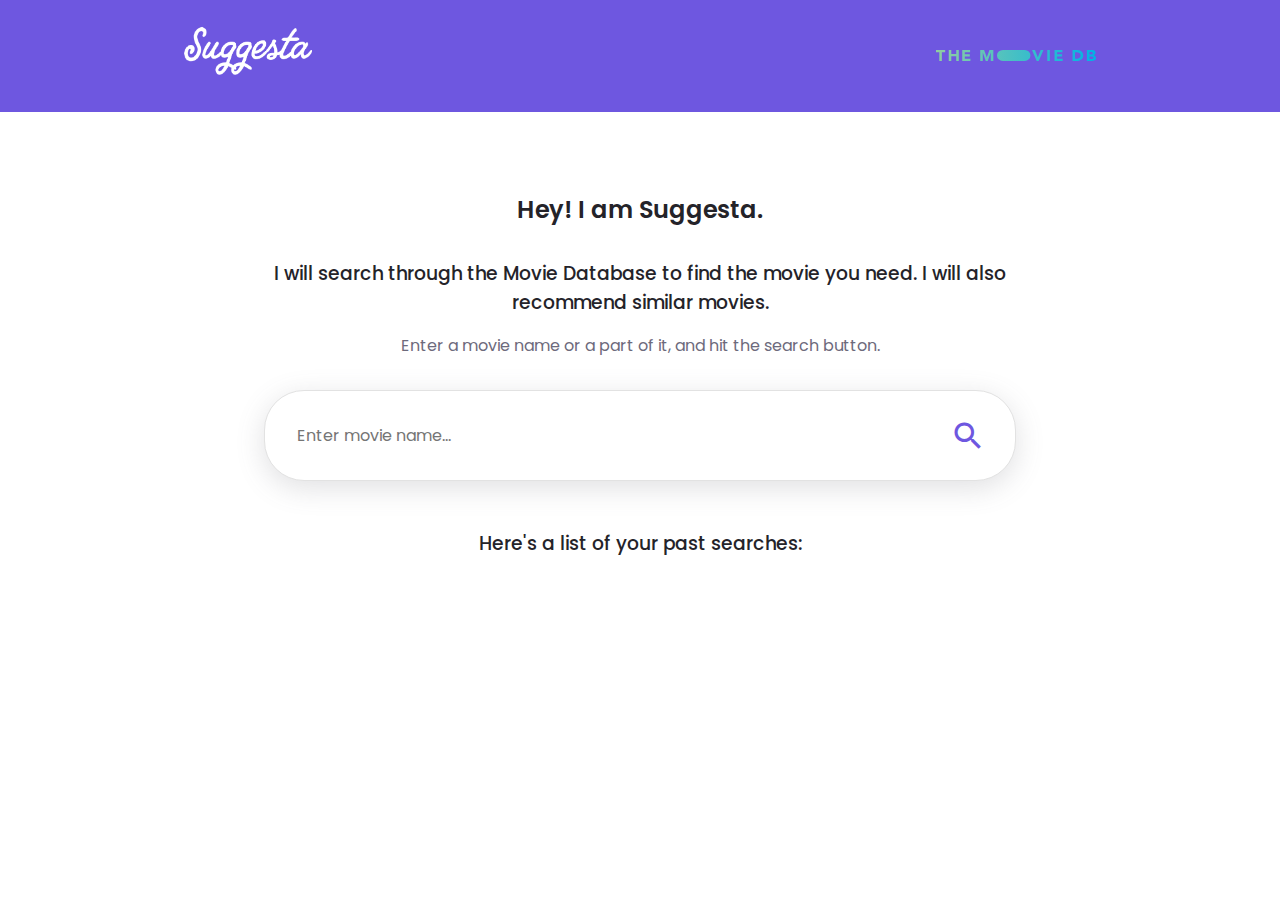
==== index.html @ da59e88a "cache limit" ====
<!DOCTYPE html>
<html lang="en">
<head>
    <meta charset="UTF-8">
    <meta http-equiv="X-UA-Compatible" content="IE=edge">
    <meta name="viewport" content="width=device-width, initial-scale=1.0">
    <meta name="theme-color" content="#7161EF">
    <title>Suggesta</title>
    <link rel="icon" type="image/x-icon" href="/favicon.png">
    <link rel="apple-touch-icon" href="/img/apple-touch-icon.png">
    
    <link href="https://fonts.googleapis.com/icon?family=Material+Icons" rel="stylesheet">
    <link rel="stylesheet" href="./css/main.css">
    <link rel="manifest" href="/manifest.json">
</head>
<body id="home">
    <header>
        <div class="header header__container container">
            <h1>
                <a href="/"><img src="./img/logo.png" class="header__logo" alt=""></a>
            </h1>
            <div class="tmdb__logo" >
                <img src="./img/tmdb-logo.svg" alt="">
            </div>
        </div>
    </header>
    <main>
        <section class="container search__container main__content" id="searchArea" >
            <h2 class="title">Hey! I am Suggesta.</h2>
                <h3 class="subtitle">I will search through the Movie Database to find the movie you need. I will also recommend similar movies.</h3>
                <p>Enter a movie name or a part of it, and hit the search button.</p>
            <div class="search__content">
                <form id="searchForm">
                    <input id="search" class="searchbar" type="search" placeholder="Enter movie name...">
                    <button class="search__button" type="submit">
                        <span class="material-icons md-36">
                            search
                        </span>
                    </button>
                </form>
                
            </div>
        </section>
        <section class="container error__container display-none" id="offline">
            <p>Hmm...I noticed you're offline. You can keep using the app but do not search for anything new. Otherwise you'll see a sad crab. It doesn't bite, though.</p>
        </section>
        <section class="conatiner pastsearches__container" id="pastSearches">
            <h3 class="subtitle">Here's a list of your past searches: </h3>
        </section>
    </main>
    <footer>

    </footer>
    <script src="./js/app.js"></script>
</body>
</html>
---- css/main.css ----
@import url('https://fonts.googleapis.com/css2?family=Poppins:wght@400;500;600&display=swap');

:root {
    --header-height: 3rem;

    /*========== Colors ==========*/
    --first-color: #6e57e0;
    --title-color: #242329;
    --text-color: #6d6a7c;

    /*========== Font and typography ==========*/
    --body-font: 'Poppins', sans-serif;

    /* .5rem = 8px, 1rem = 16px, 1.5rem = 24px ... */
    --big-font-size: 2rem;
    --h1-font-size: 1.728rem;
    --h2-font-size: 1.44rem;
    --h3-font-size: 1.2rem;
    --normal-font-size: 1rem;
    --small-font-size: 0.833rem;
    --smaller-font-size: 0.694rem;

    /*========== Font weight ==========*/
    --font-medium: 500;
    --font-semi-bold: 600;

    /*========== Margin Bottom ==========*/
    /* .25rem = 4px, .5rem = 8px, .75rem = 12px ... */
    --mb-0-25: 0.25rem;
    --mb-0-5: 0.5rem;
    --mb-0-75: 0.75rem;
    --mb-1: 1rem;
    --mb-1-5: 1.5rem;
    --mb-2: 2rem;
    --mb-2-5: 2.5rem;
    --mb-3: 3rem;

    /*========== z index ==========*/
    --z-tooltip: 10;
    --z-fixed: 100;
    --z-modal: 1000;
}

/* Rules for sizing the icon. */
.material-icons {
    color: var(--first-color);
}
.material-icons.md-18 { font-size: 18px; }
.material-icons.md-24 { font-size: 24px; }
.material-icons.md-36 { font-size: 36px; }
.material-icons.md-48 { font-size: 48px; }

/* Base */
* {
    box-sizing: border-box;
    margin: 0;
    padding: 0;
}

html {
    scroll-behavior: smooth;
}

body {
    margin: 0 0 var(--header-height) 0;
    font-family: var(--body-font);
    font-size: var(--normal-font-size);
    background-color: var(--body-color);
    color: var(--text-color);
}

input[type="search"]::-webkit-search-decoration,
input[type="search"]::-webkit-search-cancel-button,
input[type="search"]::-webkit-search-results-button,
input[type="search"]::-webkit-search-results-decoration {
    -webkit-appearance:none;
}

h1, h2 {
    color: var(--title-color);
    font-weight: var(--font-semi-bold);
}

h3 {
    color: var(--title-color);
    font-weight: var(--font-medium);
    text-align: center;
}

ul {
    list-style-type: none;
}

a {
    text-decoration: none;
}

a:hover,
button:hover,
.card:hover {
    cursor: pointer;
}


/* Reusable classes */
.container {
    padding: 1.5rem;
}

.title {
margin-bottom: var(--mb-2);
text-align: center;
}

.subtitle {
    margin-bottom: var(--mb-1);
    margin-top: var(--mb-1);
}

/* Header */

header {
    background-color: var(--first-color);

}

.block {
    display: block;
}

.header__container {
    margin: 0 auto;
    max-width: 60rem;
    display: flex;
    flex-direction: row;
    flex-wrap: wrap;
    justify-content: space-between;
    align-items: center;
    gap: 2rem;
}



.header__logo {
    flex-grow: 0;
    width: 8rem;
    height: auto;
}

/* Search bar */
input[type="search"]::-webkit-search-decoration,
input[type="search"]::-webkit-search-cancel-button,
input[type="search"]::-webkit-search-results-button,
input[type="search"]::-webkit-search-results-decoration {
    -webkit-appearance:none;
}

.search__container {
    width: 100%;
    max-width: 50em;
    display: block;
    margin: 0 auto;
    padding-top: 5rem;
    padding-bottom: 2rem;
}

.search__content {
    position: relative;
    display: flex;
    flex-direction: column;
    align-items: center;
}

.search__container p {
    margin-bottom: var(--mb-2);
    text-align: center;
}

form {
    width: 100%;
}

input {
    width: 100%;
    min-width: 15rem;
    padding: 2rem 2rem;
    border-radius: 2.5rem;
    border: 0.1rem solid #e2e2e2;
    font-size: 1rem;
    box-shadow: rgba(100, 100, 111, 0.2) 0px 7px 29px 0px;
    font-family: 'Poppins', sans-serif;
}

input:active,
input:focus{
    outline: none;
    border: 0.2rem solid var(--first-color)
}




.search__button {
    position: absolute;
    bottom: 1.5rem;
    right:0.5rem;
    width: 5rem;
    border: none;
    height: fit-content;
    background-color: rgb(255, 255, 255, 0);
}

/* Header searchbar */

.header__searchbar input {
    padding: 1rem 1.5rem;
}

.header__searchbar .search__button {
    bottom: 0.5rem;
    right: 0;
}

.header__searchbar {
    position: relative;
    display: flex;
    flex-direction: column;
    align-items: center;
    flex-grow: 1;
}


.tmdb__logo {
    width: 10rem;
    height: auto;
    flex-grow: 0;
}


/* Results */
.results__container {
    width: 100%;
    max-width: 60em;
    display: flex;
    flex-direction: column;
    margin: 0 auto;
    padding-top: 4rem;
    padding-bottom: 10rem;
}

.results__content {
    margin: 0 auto;
    max-width: 70rem;
    display: flex;
    flex-direction: row;
    flex-wrap: wrap;
    justify-content: center;
    align-items: stretch;
    gap: 3rem;
}



.results__card {
    display: flex;
    flex-direction: column;
    justify-content: flex-start;
    width: 100%;
    max-width: 100%;
    padding: 1.5rem;
    box-shadow: rgba(100, 100, 111, 0.2) 0px 7px 29px 0px;
    border-radius: 0.5rem;
    text-align: left;
}

.results__card h3 {
    text-align: left;
}


@media screen and (min-width: 40em) {
    .results__card {
        max-width: 25em;
    }
}

.results__card img {
    max-height: 10rem;

}

.movie__info {
    display: flex;
    flex-direction: row;
    gap: 1rem;

}

.movie__info-text {
    padding-left: 1rem;
}

.movie__description {
    margin-top: 1rem;
    /* display: -webkit-box;
    -webkit-line-clamp: 3;
    -webkit-box-orient: vertical;  
    overflow: hidden; */
    
}

/* Error */
.error__container {
    max-width: 50em;
    text-align: center;
    margin: 0 auto;
}

.gif img {
    width: 100%;
}

.small-gif {
    width: 3rem;
    display: inline;
}
/* Offline */

.display-none {
    display: none;
}
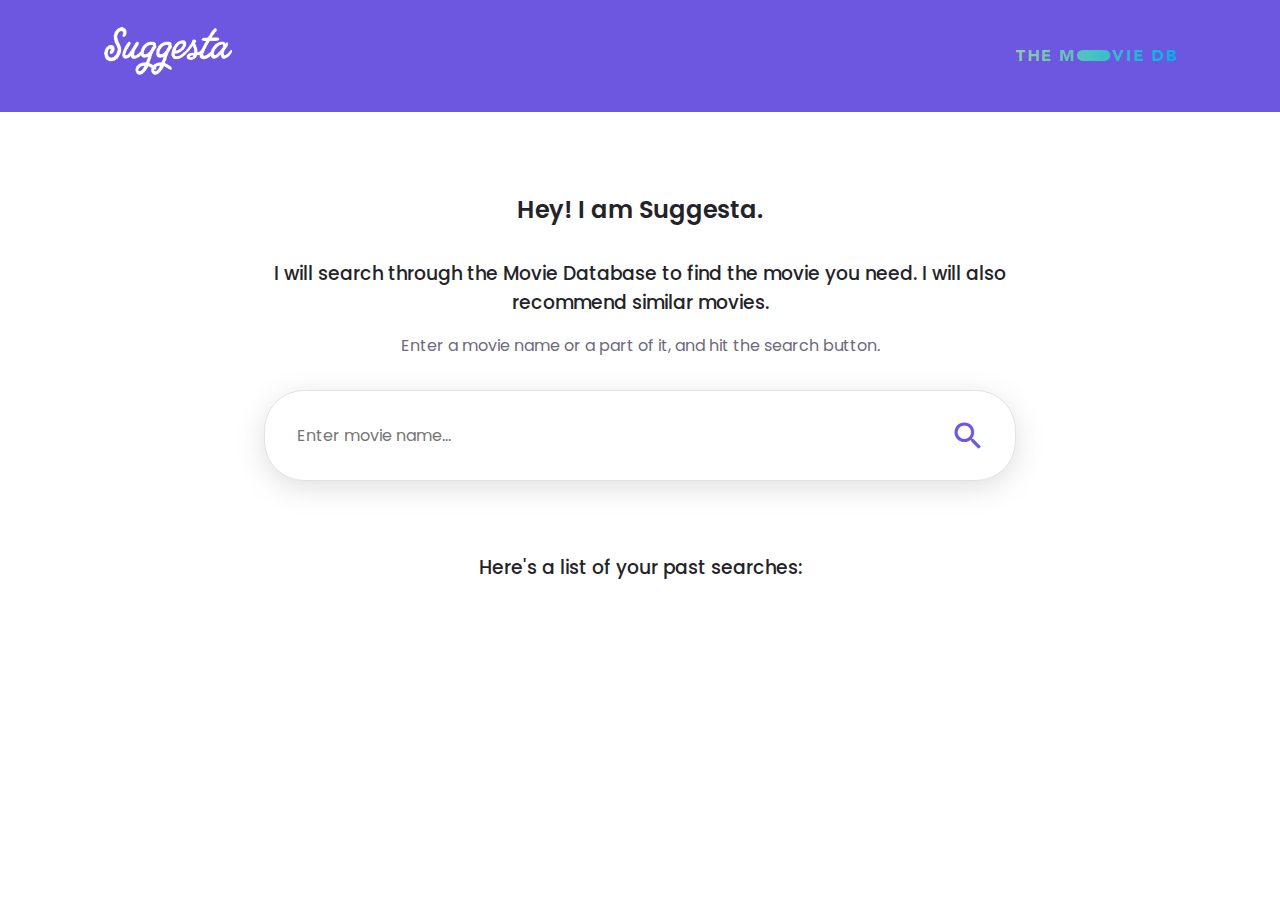
==== commit b610e989: "cards listeners on suggest page" ====
--- a/index.html
+++ b/index.html
@@ -44,8 +44,11 @@
         <section class="container error__container display-none" id="offline">
             <p>Hmm...I noticed you're offline. You can keep using the app but do not search for anything new. Otherwise you'll see a sad crab. It doesn't bite, though.</p>
         </section>
-        <section class="conatiner pastsearches__container" id="pastSearches">
+        <section class="container pastsearches__container" >
             <h3 class="subtitle">Here's a list of your past searches: </h3>
+            <ol class="pastsearches__content" id="pastSearches">
+
+            </ol>
         </section>
     </main>
     <footer>
--- a/css/main.css
+++ b/css/main.css
@@ -130,15 +130,21 @@
 
 .header__container {
     margin: 0 auto;
-    max-width: 60rem;
+    max-width: 70rem;
     display: flex;
     flex-direction: row;
     flex-wrap: wrap;
-    justify-content: space-between;
+    justify-content: center;
     align-items: center;
     gap: 2rem;
 }
 
+
+@media screen and (min-width: 40em) {
+   .header__container {
+       justify-content: space-between;
+   }
+}
 
 
 .header__logo {
@@ -240,7 +246,7 @@
 /* Results */
 .results__container {
     width: 100%;
-    max-width: 60em;
+    max-width: 70em;
     display: flex;
     flex-direction: column;
     margin: 0 auto;
@@ -250,7 +256,6 @@
 
 .results__content {
     margin: 0 auto;
-    max-width: 70rem;
     display: flex;
     flex-direction: row;
     flex-wrap: wrap;
@@ -273,6 +278,11 @@
     text-align: left;
 }
 
+.results__card:hover {
+    transform: scale(1.05);
+    cursor: pointer;
+}
+
 .results__card h3 {
     text-align: left;
 }
@@ -280,7 +290,7 @@
 
 @media screen and (min-width: 40em) {
     .results__card {
-        max-width: 25em;
+        max-width: 20em;
     }
 }
 
@@ -309,6 +319,9 @@
     
 }
 
+/* Past Searches */
+
+
 /* Error */
 .error__container {
     max-width: 50em;
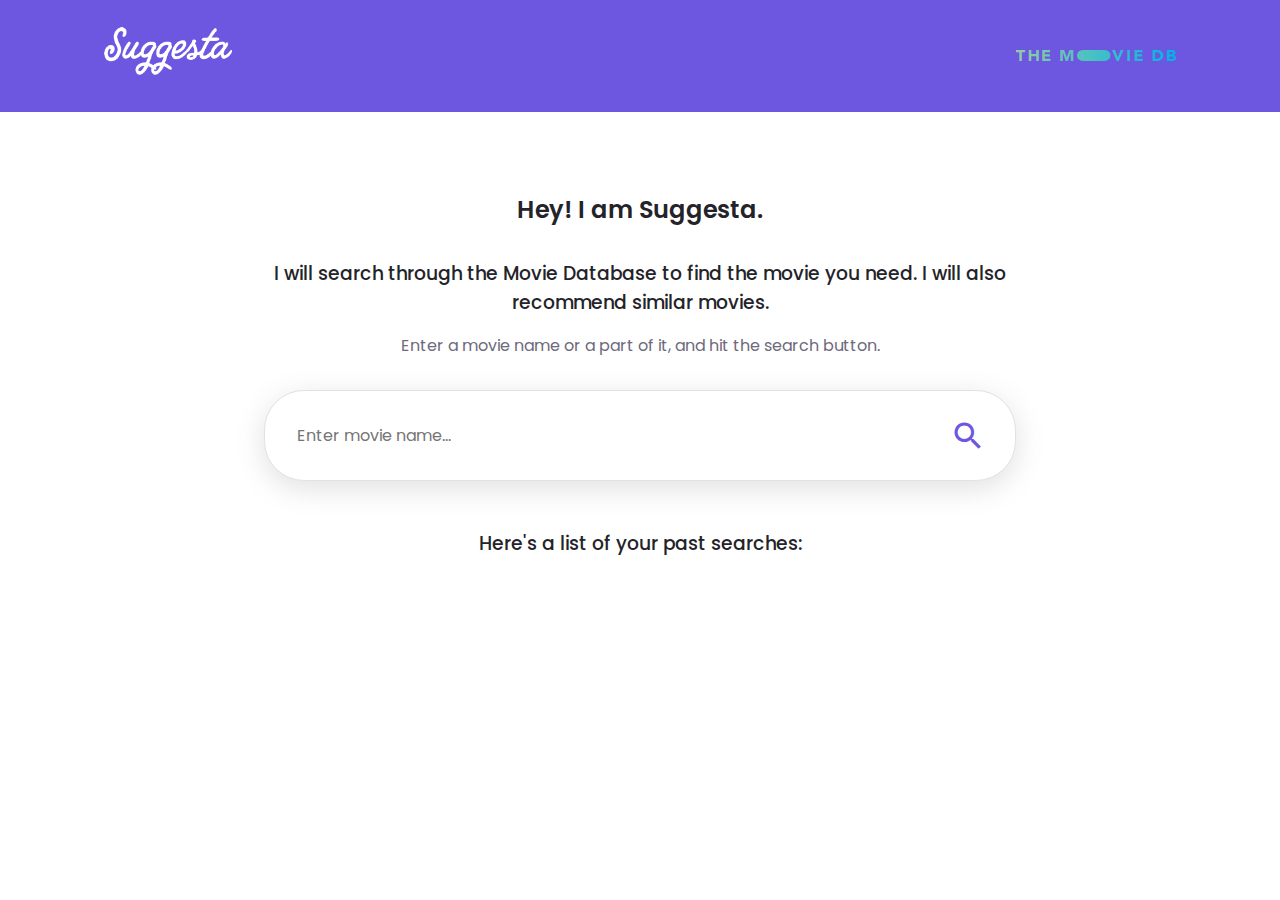
==== commit 1b540a29: "past searches functionality" ====
--- a/index.html
+++ b/index.html
@@ -14,7 +14,7 @@
     <link rel="manifest" href="/manifest.json">
 </head>
 <body id="home">
-    <header>
+    <header id="header">
         <div class="header header__container container">
             <h1>
                 <a href="/"><img src="./img/logo.png" class="header__logo" alt=""></a>
@@ -44,11 +44,11 @@
         <section class="container error__container display-none" id="offline">
             <p>Hmm...I noticed you're offline. You can keep using the app but do not search for anything new. Otherwise you'll see a sad crab. It doesn't bite, though.</p>
         </section>
-        <section class="container pastsearches__container" >
+        <section class="pastsearches__container" >
             <h3 class="subtitle">Here's a list of your past searches: </h3>
-            <ol class="pastsearches__content" id="pastSearches">
+            <div class="pastsearches__content" id="pastSearches">
 
-            </ol>
+            </div>
         </section>
     </main>
     <footer>
--- a/css/main.css
+++ b/css/main.css
@@ -10,38 +10,14 @@
 
     /*========== Font and typography ==========*/
     --body-font: 'Poppins', sans-serif;
-
-    /* .5rem = 8px, 1rem = 16px, 1.5rem = 24px ... */
-    --big-font-size: 2rem;
-    --h1-font-size: 1.728rem;
-    --h2-font-size: 1.44rem;
-    --h3-font-size: 1.2rem;
     --normal-font-size: 1rem;
-    --small-font-size: 0.833rem;
-    --smaller-font-size: 0.694rem;
 
     /*========== Font weight ==========*/
     --font-medium: 500;
     --font-semi-bold: 600;
-
-    /*========== Margin Bottom ==========*/
-    /* .25rem = 4px, .5rem = 8px, .75rem = 12px ... */
-    --mb-0-25: 0.25rem;
-    --mb-0-5: 0.5rem;
-    --mb-0-75: 0.75rem;
-    --mb-1: 1rem;
-    --mb-1-5: 1.5rem;
-    --mb-2: 2rem;
-    --mb-2-5: 2.5rem;
-    --mb-3: 3rem;
-
-    /*========== z index ==========*/
-    --z-tooltip: 10;
-    --z-fixed: 100;
-    --z-modal: 1000;
-}
-
-/* Rules for sizing the icon. */
+}
+
+/* Rules for sizing the icons. */
 .material-icons {
     color: var(--first-color);
 }
@@ -108,24 +84,25 @@
 }
 
 .title {
-margin-bottom: var(--mb-2);
+margin-bottom: 2rem;
 text-align: center;
 }
 
 .subtitle {
-    margin-bottom: var(--mb-1);
-    margin-top: var(--mb-1);
+    margin-bottom: 1rem;
+    margin-top: 1rem;
+}
+
+.block {
+    display: block;
 }
 
 /* Header */
 
 header {
     background-color: var(--first-color);
-
-}
-
-.block {
-    display: block;
+    position: sticky;
+    top: 0;
 }
 
 .header__container {
@@ -141,11 +118,16 @@
 
 
 @media screen and (min-width: 40em) {
-   .header__container {
-       justify-content: space-between;
-   }
-}
-
+    .header__container {
+        justify-content: space-between;
+    }
+}
+
+.tmdb__logo {
+    width: 10rem;
+    height: auto;
+    flex-grow: 0;
+}
 
 .header__logo {
     flex-grow: 0;
@@ -178,7 +160,7 @@
 }
 
 .search__container p {
-    margin-bottom: var(--mb-2);
+    margin-bottom: 2rem;
     text-align: center;
 }
 
@@ -202,9 +184,6 @@
     outline: none;
     border: 0.2rem solid var(--first-color)
 }
-
-
-
 
 .search__button {
     position: absolute;
@@ -236,13 +215,6 @@
 }
 
 
-.tmdb__logo {
-    width: 10rem;
-    height: auto;
-    flex-grow: 0;
-}
-
-
 /* Results */
 .results__container {
     width: 100%;
@@ -264,8 +236,6 @@
     gap: 3rem;
 }
 
-
-
 .results__card {
     display: flex;
     flex-direction: column;
@@ -287,7 +257,6 @@
     text-align: left;
 }
 
-
 @media screen and (min-width: 40em) {
     .results__card {
         max-width: 20em;
@@ -312,15 +281,27 @@
 
 .movie__description {
     margin-top: 1rem;
-    /* display: -webkit-box;
-    -webkit-line-clamp: 3;
-    -webkit-box-orient: vertical;  
-    overflow: hidden; */
-    
 }
 
 /* Past Searches */
 
+.pastsearches__container {
+    max-width: 30em;
+    margin: 0 auto;
+}
+
+.pastsearches__content {
+    display: flex;
+    flex-direction: row;
+    justify-content: center;
+    gap: 1rem;
+    flex-wrap: wrap;
+}
+
+.searchword {
+    color: var(--first-color);
+    cursor: pointer;
+}
 
 /* Error */
 .error__container {
@@ -331,12 +312,9 @@
 
 .gif img {
     width: 100%;
-}
-
-.small-gif {
-    width: 3rem;
-    display: inline;
-}
+    max-width: 10rem;
+}
+
 /* Offline */
 
 .display-none {
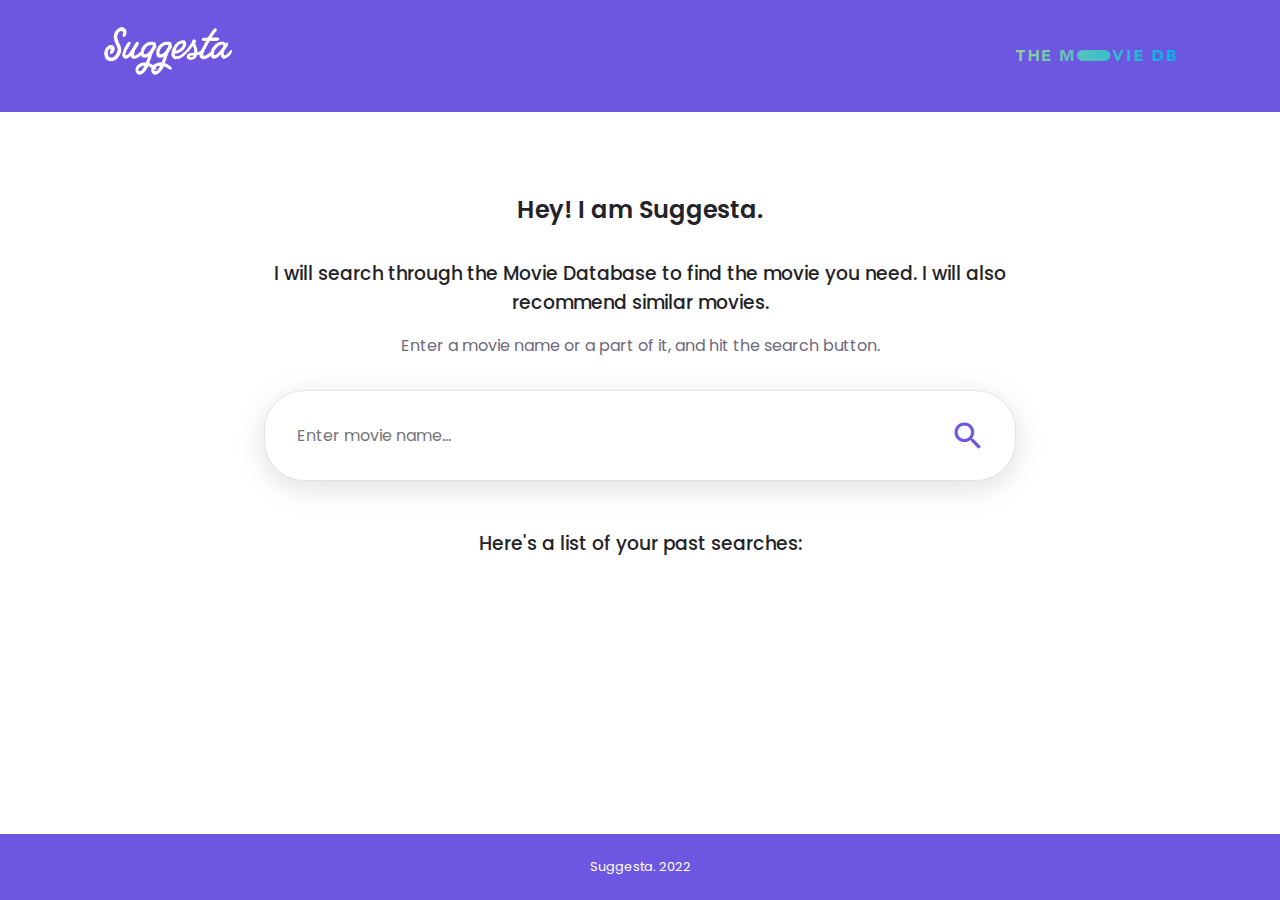
==== commit 0890efea: "added footer" ====
--- a/index.html
+++ b/index.html
@@ -17,10 +17,10 @@
     <header id="header">
         <div class="header header__container container">
             <h1>
-                <a href="/"><img src="./img/logo.png" class="header__logo" alt=""></a>
+                <a href="/"><img src="./img/logo.png" class="header__logo" alt="Suggesta logo"></a>
             </h1>
             <div class="tmdb__logo" >
-                <img src="./img/tmdb-logo.svg" alt="">
+                <img src="./img/tmdb-logo.svg" alt="The Movie Database logo">
             </div>
         </div>
     </header>
@@ -31,6 +31,7 @@
                 <p>Enter a movie name or a part of it, and hit the search button.</p>
             <div class="search__content">
                 <form id="searchForm">
+                    <label for="search" class="screen-reader-text">Enter a movie name or a part of it, and hit the search button</label>
                     <input id="search" class="searchbar" type="search" placeholder="Enter movie name...">
                     <button class="search__button" type="submit">
                         <span class="material-icons md-36">
@@ -52,7 +53,9 @@
         </section>
     </main>
     <footer>
-
+        <div class="footer__container container">
+            Suggesta. 2022
+        </div>
     </footer>
     <script src="./js/app.js"></script>
 </body>
--- a/css/main.css
+++ b/css/main.css
@@ -3,16 +3,17 @@
 :root {
     --header-height: 3rem;
 
-    /*========== Colors ==========*/
+    /* Colors */
     --first-color: #6e57e0;
     --title-color: #242329;
     --text-color: #6d6a7c;
 
-    /*========== Font and typography ==========*/
+    /* Font and typography */
     --body-font: 'Poppins', sans-serif;
     --normal-font-size: 1rem;
-
-    /*========== Font weight ==========*/
+    --smaller-font-size: 0.8rem;
+
+    /* Font weight */
     --font-medium: 500;
     --font-semi-bold: 600;
 }
@@ -31,10 +32,6 @@
     box-sizing: border-box;
     margin: 0;
     padding: 0;
-}
-
-html {
-    scroll-behavior: smooth;
 }
 
 body {
@@ -79,6 +76,10 @@
 
 
 /* Reusable classes */
+.screen-reader-text {
+    display: none;
+}
+
 .container {
     padding: 1.5rem;
 }
@@ -134,6 +135,7 @@
     width: 8rem;
     height: auto;
 }
+
 
 /* Search bar */
 input[type="search"]::-webkit-search-decoration,
@@ -166,6 +168,7 @@
 
 form {
     width: 100%;
+    text-align: center;
 }
 
 input {
@@ -222,7 +225,7 @@
     display: flex;
     flex-direction: column;
     margin: 0 auto;
-    padding-top: 4rem;
+    padding-top: 2rem;
     padding-bottom: 10rem;
 }
 
@@ -249,8 +252,9 @@
 }
 
 .results__card:hover {
-    transform: scale(1.05);
+    /* transform: scale(1.05); */
     cursor: pointer;
+    box-shadow: rgba(110, 87, 224, 0.4) 0px 7px 29px 0px;
 }
 
 .results__card h3 {
@@ -303,8 +307,14 @@
     cursor: pointer;
 }
 
+.searchword:hover {
+    transform: scale(1.05);
+}
+
 /* Error */
 .error__container {
+    padding-top: 1.5rem;
+    padding-bottom: 0;
     max-width: 50em;
     text-align: center;
     margin: 0 auto;
@@ -312,7 +322,7 @@
 
 .gif img {
     width: 100%;
-    max-width: 10rem;
+    max-width: 15rem;
 }
 
 /* Offline */
@@ -320,3 +330,15 @@
 .display-none {
     display: none;
 }
+
+/* Footer */
+
+footer {
+    background-color: var(--first-color);
+    position: fixed;
+    bottom: 0;
+    width: 100%;
+    color: white;
+    font-size: var(--smaller-font-size);
+    text-align: center;
+}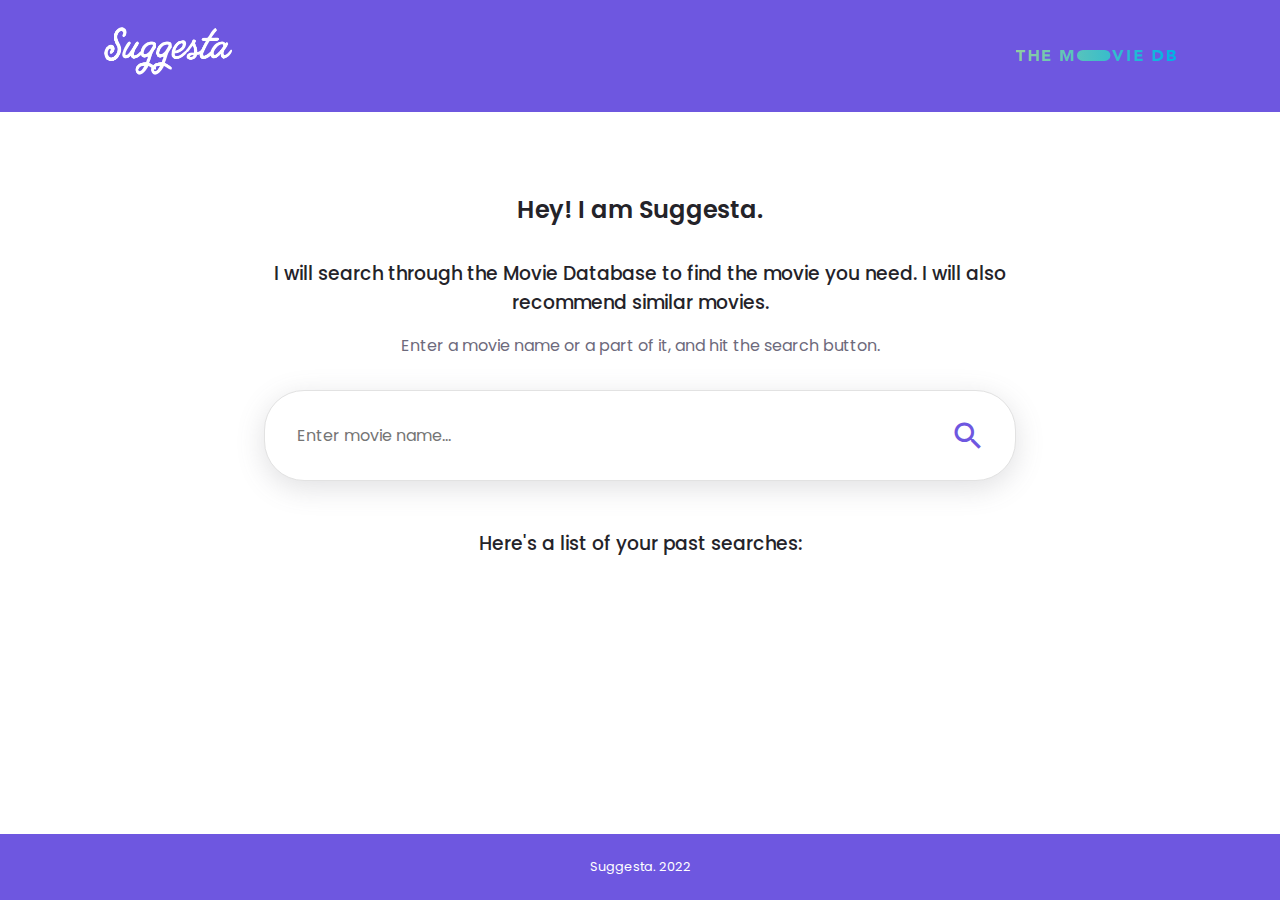
==== commit c7b6491c: "changed favicon" ====
--- a/index.html
+++ b/index.html
@@ -6,7 +6,7 @@
     <meta name="viewport" content="width=device-width, initial-scale=1.0">
     <meta name="theme-color" content="#7161EF">
     <title>Suggesta</title>
-    <link rel="icon" type="image/x-icon" href="/favicon.png">
+    <link rel="icon" type="image/x-icon" href="/favicon.ico">
     <link rel="apple-touch-icon" href="/img/apple-touch-icon.png">
     
     <link href="https://fonts.googleapis.com/icon?family=Material+Icons" rel="stylesheet">
